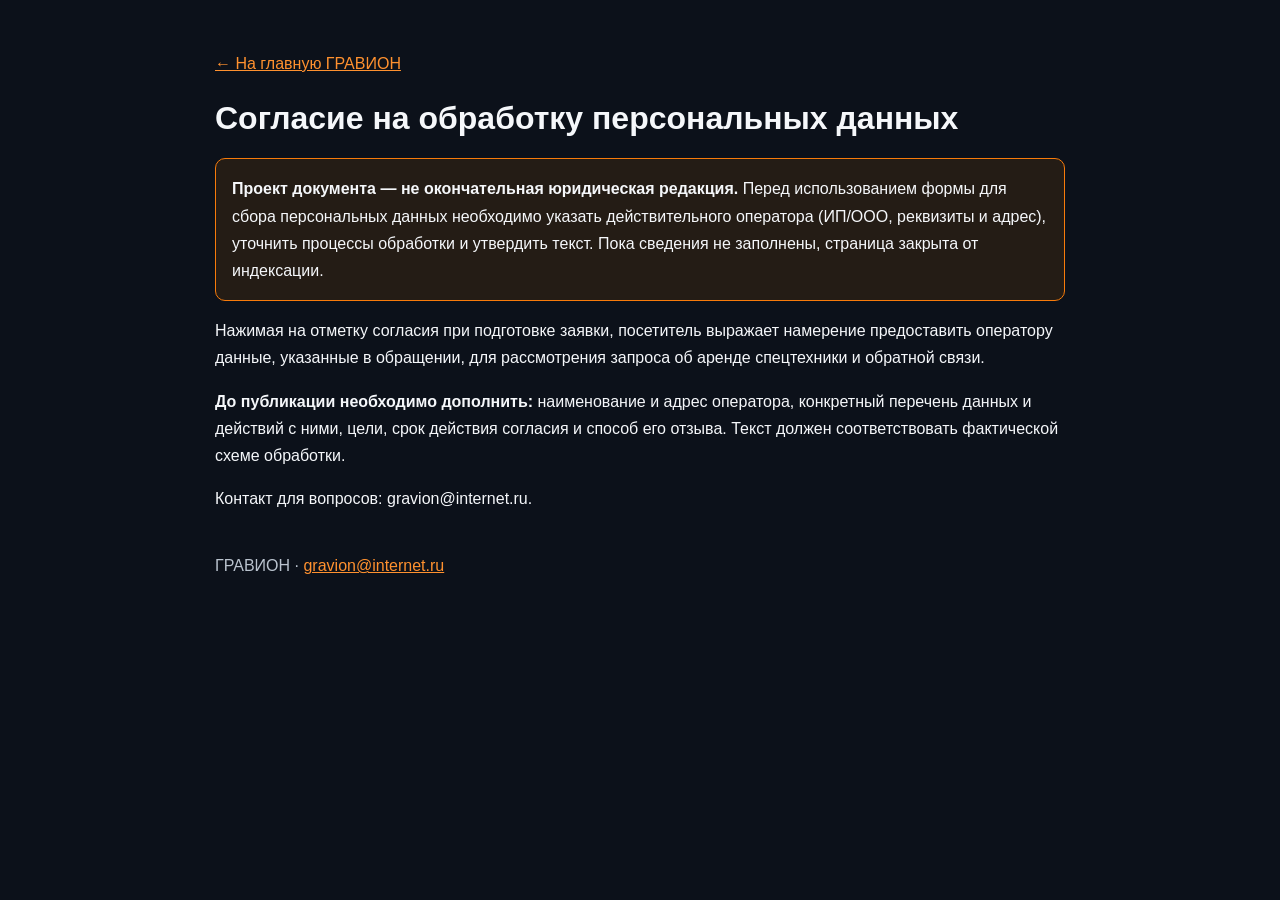
==== consent.html @ 873ed5c6 "Add files via upload" ====
<!doctype html><html lang="ru"><head><meta charset="utf-8"><meta name="viewport" content="width=device-width,initial-scale=1"><meta name="robots" content="noindex,follow"><title>Согласие на обработку персональных данных — ГРАВИОН</title><style>body{margin:0;background:#0c111a;color:#f5f7fa;font:16px/1.7 Arial,sans-serif}main{max-width:850px;margin:50px auto;padding:0 24px}a{color:#ff912f}h1{line-height:1.2}h2{margin-top:32px}.notice{border:1px solid #f77b0b;border-radius:10px;padding:16px;background:#241c15}footer{margin-top:40px;color:#bac3ce}</style></head><body><main><a href="index.html">← На главную ГРАВИОН</a><h1>Согласие на обработку персональных данных</h1><div class="notice"><strong>Проект документа — не окончательная юридическая редакция.</strong> Перед использованием формы для сбора персональных данных необходимо указать действительного оператора (ИП/ООО, реквизиты и адрес), уточнить процессы обработки и утвердить текст. Пока сведения не заполнены, страница закрыта от индексации.</div><p>Нажимая на отметку согласия при подготовке заявки, посетитель выражает намерение предоставить оператору данные, указанные в обращении, для рассмотрения запроса об аренде спецтехники и обратной связи.</p><p><strong>До публикации необходимо дополнить:</strong> наименование и адрес оператора, конкретный перечень данных и действий с ними, цели, срок действия согласия и способ его отзыва. Текст должен соответствовать фактической схеме обработки.</p><p>Контакт для вопросов: gravion@internet.ru.</p><footer>ГРАВИОН · <a href="mailto:gravion@internet.ru">gravion@internet.ru</a></footer></main></body></html>
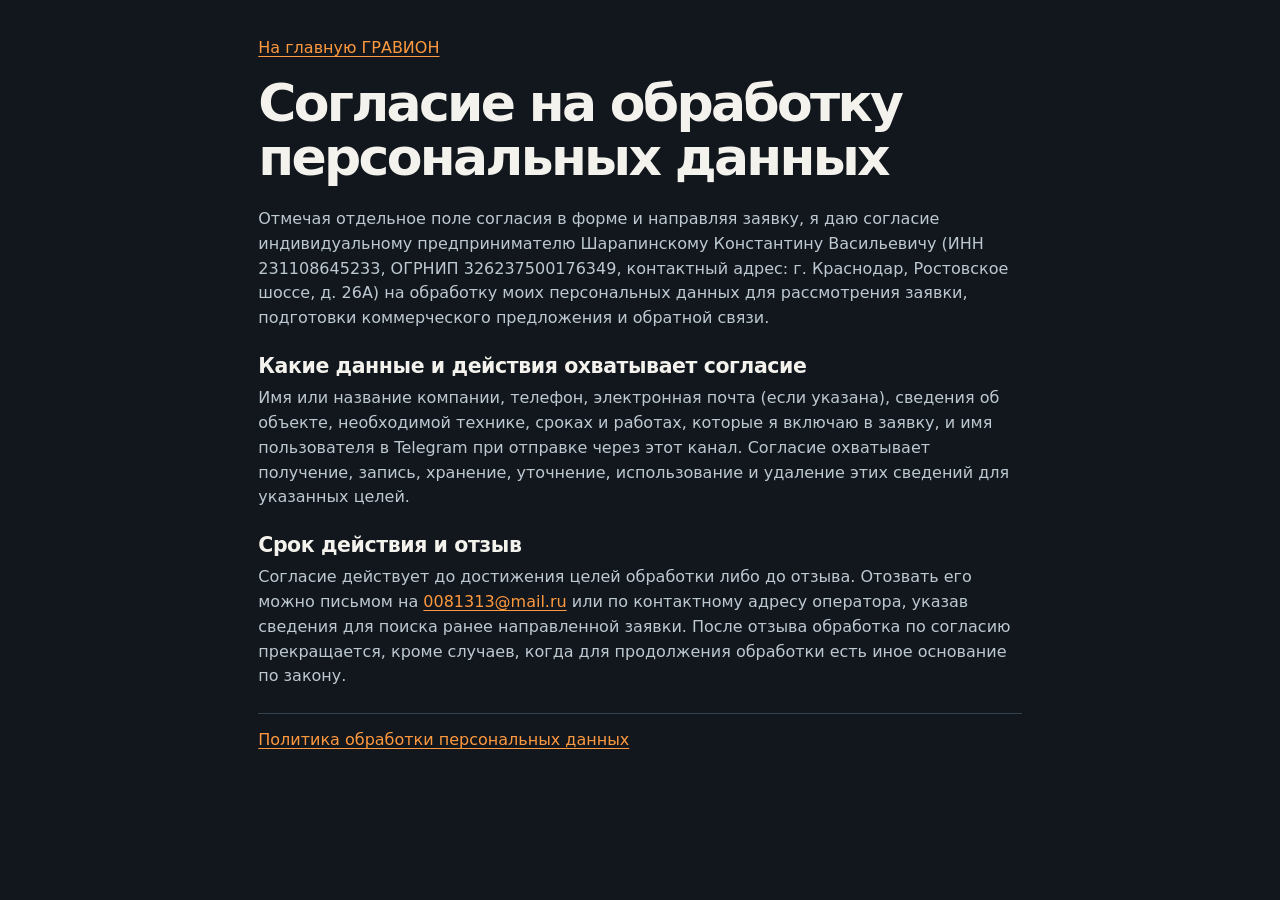
==== commit d9560968: "Обновить сайт ГРАВИОН и добавить страницу услуг" ====
--- a/consent.html
+++ b/consent.html
@@ -1 +1,27 @@
-<!doctype html><html lang="ru"><head><meta charset="utf-8"><meta name="viewport" content="width=device-width,initial-scale=1"><meta name="robots" content="noindex,follow"><title>Согласие на обработку персональных данных — ГРАВИОН</title><style>body{margin:0;background:#0c111a;color:#f5f7fa;font:16px/1.7 Arial,sans-serif}main{max-width:850px;margin:50px auto;padding:0 24px}a{color:#ff912f}h1{line-height:1.2}h2{margin-top:32px}.notice{border:1px solid #f77b0b;border-radius:10px;padding:16px;background:#241c15}footer{margin-top:40px;color:#bac3ce}</style></head><body><main><a href="index.html">← На главную ГРАВИОН</a><h1>Согласие на обработку персональных данных</h1><div class="notice"><strong>Проект документа — не окончательная юридическая редакция.</strong> Перед использованием формы для сбора персональных данных необходимо указать действительного оператора (ИП/ООО, реквизиты и адрес), уточнить процессы обработки и утвердить текст. Пока сведения не заполнены, страница закрыта от индексации.</div><p>Нажимая на отметку согласия при подготовке заявки, посетитель выражает намерение предоставить оператору данные, указанные в обращении, для рассмотрения запроса об аренде спецтехники и обратной связи.</p><p><strong>До публикации необходимо дополнить:</strong> наименование и адрес оператора, конкретный перечень данных и действий с ними, цели, срок действия согласия и способ его отзыва. Текст должен соответствовать фактической схеме обработки.</p><p>Контакт для вопросов: gravion@internet.ru.</p><footer>ГРАВИОН · <a href="mailto:gravion@internet.ru">gravion@internet.ru</a></footer></main></body></html>+<!doctype html>
+<html lang="ru">
+<head>
+  <meta charset="utf-8">
+  <meta name="viewport" content="width=device-width, initial-scale=1">
+  <link rel="icon" href="favicon.ico" sizes="16x16 32x32 48x48">
+  <meta name="robots" content="noindex,follow">
+  <title>Согласие на обработку персональных данных — ГРАВИОН</title>
+  <link rel="stylesheet" href="assets/site.css">
+</head>
+<body>
+  <main class="legal-page">
+    <a href="./">На главную ГРАВИОН</a>
+    <h1>Согласие на обработку персональных данных</h1>
+
+    <p>Отмечая отдельное поле согласия в форме и направляя заявку, я даю согласие индивидуальному предпринимателю Шарапинскому Константину Васильевичу (ИНН 231108645233, ОГРНИП 326237500176349, контактный адрес: г. Краснодар, Ростовское шоссе, д. 26А) на обработку моих персональных данных для рассмотрения заявки, подготовки коммерческого предложения и обратной связи.</p>
+
+    <h2>Какие данные и действия охватывает согласие</h2>
+    <p>Имя или название компании, телефон, электронная почта (если указана), сведения об объекте, необходимой технике, сроках и работах, которые я включаю в заявку, и имя пользователя в Telegram при отправке через этот канал. Согласие охватывает получение, запись, хранение, уточнение, использование и удаление этих сведений для указанных целей.</p>
+
+    <h2>Срок действия и отзыв</h2>
+    <p>Согласие действует до достижения целей обработки либо до отзыва. Отозвать его можно письмом на <a href="mailto:0081313@mail.ru">0081313@mail.ru</a> или по контактному адресу оператора, указав сведения для поиска ранее направленной заявки. После отзыва обработка по согласию прекращается, кроме случаев, когда для продолжения обработки есть иное основание по закону.</p>
+
+    <footer class="legal-page-footer"><a href="privacy.html">Политика обработки персональных данных</a></footer>
+  </main>
+</body>
+</html>
--- a/assets/site.css
+++ b/assets/site.css
@@ -0,0 +1,400 @@
+:root {
+  color-scheme: dark;
+  --background: #11171d;
+  --section: #141b22;
+  --panel: #1a232d;
+  --input: #111921;
+  --border: #35434f;
+  --text: #f4f2ed;
+  --muted: #bdc8d1;
+  --accent: #ff993f;
+  --accent-hover: #ffb16c;
+  --ink: #24160d;
+  --header-height: 76px;
+  font-family: Inter, system-ui, -apple-system, "Segoe UI", sans-serif;
+  line-height: 1.55;
+}
+
+*, *::before, *::after { box-sizing: border-box; }
+html { scroll-padding-top: calc(var(--header-height) + 16px); }
+body { margin: 0; background: var(--background); color: var(--text); }
+a { color: inherit; }
+img { display: block; max-width: 100%; }
+button, input, select, textarea { font: inherit; }
+[hidden] { display: none !important; }
+
+:focus-visible { outline: 2px solid var(--accent-hover); outline-offset: 4px; }
+h1, h2, h3, p, figure { margin: 0; }
+h1, h2, h3 { line-height: 1.13; }
+h2 { font-size: clamp(1.75rem, 4.3vw, 3rem); letter-spacing: -.04em; }
+h3 { font-size: 1.25rem; letter-spacing: -.022em; }
+p { overflow-wrap: break-word; }
+
+.container { width: min(100% - 72px, 1240px); margin-inline: auto; }
+.skip-link {
+  position: fixed;
+  top: 8px;
+  left: 8px;
+  z-index: 30;
+  transform: translateY(-200%);
+  padding: 8px 12px;
+  background: var(--accent);
+  color: var(--ink);
+}
+.skip-link:focus { transform: none; }
+
+.top {
+  position: sticky;
+  top: 0;
+  z-index: 20;
+  background: var(--background);
+  border-bottom: 1px solid var(--border);
+}
+.top-inner {
+  min-height: calc(var(--header-height) - 1px);
+  display: grid;
+  grid-template-columns: auto 1fr auto;
+  align-items: center;
+  gap: clamp(16px, 3vw, 36px);
+}
+.logo {
+  display: inline-flex;
+  align-items: center;
+  gap: 10px;
+  font-size: 1.5rem;
+  line-height: .94;
+  font-weight: 850;
+  letter-spacing: .025em;
+  text-decoration: none;
+}
+.logo b { color: var(--accent); }
+.logo small {
+  display: block;
+  margin-top: 6px;
+  color: var(--muted);
+  font-size: .625rem;
+  font-weight: 650;
+  letter-spacing: .075em;
+  text-transform: uppercase;
+}
+.logo-mark {
+  display: grid;
+  width: 32px;
+  height: 32px;
+  place-items: center;
+  flex: 0 0 auto;
+  border: 1.5px solid var(--accent);
+  border-radius: 50%;
+}
+.logo-mark::after {
+  width: 20px;
+  height: 20px;
+  border-radius: 50%;
+  background: var(--accent);
+  content: "";
+}
+.nav {
+  display: flex;
+  flex-wrap: wrap;
+  justify-content: flex-end;
+  gap: 0 clamp(14px, 2.3vw, 32px);
+}
+.nav a {
+  display: inline-flex;
+  align-items: center;
+  min-height: 44px;
+  color: var(--muted);
+  font-size: .9rem;
+  font-weight: 650;
+  text-decoration: none;
+}
+.nav a:hover, .nav a[aria-current="page"] { color: var(--accent); }
+
+.btn {
+  display: inline-flex;
+  align-items: center;
+  justify-content: center;
+  min-height: 50px;
+  max-width: 100%;
+  padding: 10px 18px;
+  border: 1px solid transparent;
+  border-radius: 8px;
+  background: var(--accent);
+  color: var(--ink);
+  text-align: center;
+  text-decoration: none;
+  font-size: .95rem;
+  line-height: 1.24;
+  font-weight: 750;
+  cursor: pointer;
+}
+.btn:hover { background: var(--accent-hover); }
+.btn-outline { background: transparent; border-color: #586674; color: var(--text); }
+.btn-outline:hover { background: #293541; border-color: var(--accent); }
+.btn-small { min-height: 44px; padding: 8px 13px; font-size: .875rem; }
+.actions { display: flex; flex-wrap: wrap; align-items: center; gap: 10px; }
+.text-link {
+  color: var(--accent);
+  text-decoration-thickness: 1px;
+  text-underline-offset: .23em;
+  font-weight: 650;
+}
+.text-link:hover { color: var(--accent-hover); }
+
+.hero { padding: clamp(30px, 5vw, 70px) 0 0; }
+.hero-grid { display: grid; grid-template-columns: minmax(0, .96fr) minmax(0, 1.04fr); gap: clamp(24px, 5vw, 72px); align-items: center; }
+.hero h1 {
+  font-size: clamp(2.5rem, 5.7vw, 5.15rem);
+  font-weight: 830;
+  line-height: .99;
+  letter-spacing: -.062em;
+}
+.hero h1 span {
+  display: block;
+  margin-top: 15px;
+  color: var(--accent);
+  font-size: .42em;
+  line-height: 1.16;
+  letter-spacing: -.035em;
+}
+.hero p { max-width: 45ch; margin: 22px 0 25px; color: var(--muted); font-size: clamp(1rem, 1.55vw, 1.125rem); }
+.hero-media {
+  position: relative;
+  overflow: hidden;
+  border: 1px solid var(--border);
+  border-radius: 16px;
+  background: var(--panel);
+}
+.hero-media img { width: 100%; height: auto; aspect-ratio: 1.43; object-fit: cover; object-position: 62% 54%; }
+.hero-media figcaption {
+  position: absolute;
+  right: 10px;
+  bottom: 10px;
+  border-radius: 5px;
+  background: #11171dec;
+  padding: 3px 8px;
+  color: var(--text);
+  font-size: .75rem;
+}
+.hero-benefits {
+  display: flex;
+  flex-wrap: wrap;
+  justify-content: space-between;
+  gap: 10px clamp(22px, 4.5vw, 56px);
+  margin: clamp(24px, 4vw, 46px) 0 0;
+  padding: 17px 0;
+  border-top: 1px solid var(--border);
+  border-bottom: 1px solid var(--border);
+  list-style: none;
+  color: var(--muted);
+  font-size: .9rem;
+  font-weight: 630;
+}
+.hero-benefits li { position: relative; padding-left: 16px; }
+.hero-benefits li::before {
+  content: "";
+  position: absolute;
+  top: .55em;
+  left: 0;
+  width: 6px;
+  height: 6px;
+  border-radius: 50%;
+  background: var(--accent);
+}
+
+.section { padding: clamp(41px, 6vw, 80px) 0; }
+.section-inset { padding-block: 0; }
+.section-head {
+  display: flex;
+  align-items: flex-end;
+  justify-content: space-between;
+  gap: 12px 24px;
+  margin-bottom: clamp(20px, 3vw, 32px);
+}
+.section-head p, .service-strip p, .partnership p { margin-top: 10px; color: var(--muted); }
+
+.catalog, .features, .services-grid { display: grid; gap: 16px; }
+.catalog { grid-template-columns: repeat(3, minmax(0, 1fr)); }
+.machine {
+  display: flex;
+  flex-direction: column;
+  min-width: 0;
+  overflow: hidden;
+  border: 1px solid var(--border);
+  border-radius: 12px;
+  background: var(--panel);
+}
+.machine > img {
+  width: 100%;
+  height: auto;
+  aspect-ratio: 2.18;
+  object-fit: cover;
+  background: #25323c;
+}
+.machine-content { display: flex; flex: 1; flex-direction: column; gap: 9px; padding: clamp(15px, 2vw, 22px); }
+.machine-spec { flex: 1; color: var(--muted); }
+.machine-bottom { display: grid; gap: 2px; margin: 4px 0; }
+.machine-bottom strong { color: var(--accent); font-size: clamp(1.2rem, 2.4vw, 1.45rem); line-height: 1.2; }
+.vat, .catalog-note { color: var(--muted); font-size: .875rem; }
+.machine-actions {
+  display: flex;
+  flex-wrap: wrap;
+  align-items: center;
+  gap: 4px 13px;
+  border-top: 1px solid var(--border);
+  padding-top: 10px;
+}
+.machine-actions .text-link { display: inline-flex; align-items: center; min-height: 44px; font-size: .875rem; }
+.catalog-note { margin-top: 14px; }
+
+.features { grid-template-columns: repeat(4, minmax(0, 1fr)); }
+.feature {
+  border-top: 2px solid var(--border);
+  padding: 18px 0 0;
+}
+.feature p { margin-top: 8px; color: var(--muted); }
+.service-strip, .partnership {
+  display: grid;
+  align-items: center;
+  gap: 18px 24px;
+  padding: clamp(22px, 4.2vw, 42px);
+  border: 1px solid var(--border);
+  border-radius: 14px;
+  background: var(--panel);
+}
+.service-strip { grid-template-columns: minmax(0, 1fr) auto; }
+.partnership { grid-template-columns: minmax(0, 1.2fr) minmax(0, 1fr); }
+.partnership .btn { margin-top: 17px; }
+.checklist { display: grid; gap: 10px; margin: 0; padding-left: 1.2em; }
+.checklist li::marker { color: var(--accent); }
+
+.contact-section { margin-top: clamp(41px, 6vw, 80px); background: var(--section); border-top: 1px solid var(--border); }
+.contact-wrap { display: grid; grid-template-columns: minmax(0, .75fr) minmax(0, 1.25fr); gap: 18px; align-items: start; }
+.contact-panel, .form-panel {
+  min-width: 0;
+  padding: clamp(18px, 3.3vw, 34px);
+  border: 1px solid var(--border);
+  border-radius: 12px;
+  background: var(--panel);
+}
+.contact-panel h3, .form-panel h3 { margin-bottom: 16px; }
+.contact-link {
+  display: grid;
+  gap: 2px;
+  padding: 11px 0;
+  border-top: 1px solid var(--border);
+  text-decoration: none;
+  overflow-wrap: anywhere;
+}
+.contact-link span { color: var(--muted); font-size: .875rem; }
+.contact-link:hover strong { color: var(--accent); }
+.contact-panel .text-link { display: inline-flex; align-items: center; min-height: 44px; }
+
+.form-fields { display: grid; grid-template-columns: repeat(2, minmax(0, 1fr)); gap: 14px; }
+.field { display: grid; align-content: start; gap: 5px; min-width: 0; }
+.field-wide { grid-column: 1 / -1; }
+.field label, .draft > label { color: var(--text); font-size: .9rem; font-weight: 650; }
+.field label span { color: var(--muted); font-size: .82rem; font-weight: 400; }
+.field input, .field select, .field textarea, .draft textarea {
+  min-width: 0;
+  width: 100%;
+  min-height: 44px;
+  padding: 8px 10px;
+  border: 1px solid #566574;
+  border-radius: 7px;
+  background: var(--input);
+  color: var(--text);
+}
+.field select {
+  appearance: none;
+  padding-right: 34px;
+  background-image: linear-gradient(45deg, transparent 50%, var(--muted) 50%), linear-gradient(135deg, var(--muted) 50%, transparent 50%);
+  background-repeat: no-repeat;
+  background-position: right 17px center, right 11px center;
+  background-size: 6px 6px;
+}
+.field textarea, .draft textarea { resize: vertical; }
+.consent-field { display: flex; align-items: flex-start; gap: 10px; margin: 16px 0 5px; font-size: .875rem; }
+.consent-field input { width: 19px; height: 19px; margin: 2px 0 0; flex: 0 0 auto; accent-color: var(--accent); }
+.consent-field a, .form-note a, .legal-page a { color: var(--accent); text-underline-offset: .2em; }
+.form-note { color: var(--muted); font-size: .875rem; }
+.form-panel > .btn { margin-top: 14px; }
+.form-panel noscript .form-note { margin-top: 8px; }
+.draft { display: grid; gap: 10px; margin-top: 18px; padding-top: 14px; border-top: 1px solid var(--border); }
+.draft #copyStatus:empty { display: none; }
+
+.page-intro { padding-bottom: clamp(30px, 5vw, 66px); }
+.page-intro h1, .legal-page h1 { font-size: clamp(2.15rem, 6vw, 4.25rem); line-height: 1.05; letter-spacing: -.052em; }
+.page-intro p { max-width: 65ch; margin: 15px 0 0; color: var(--muted); }
+.breadcrumb { display: flex; flex-wrap: wrap; align-items: center; gap: 6px 12px; margin-bottom: 18px; color: var(--muted); font-size: .875rem; }
+.breadcrumb a { color: var(--accent); }
+.services-section { padding-top: 0; }
+.services-grid { grid-template-columns: repeat(2, minmax(0, 1fr)); }
+.service-card {
+  display: flex;
+  flex-direction: column;
+  align-items: flex-start;
+  padding: clamp(18px, 3.5vw, 32px);
+  border: 1px solid var(--border);
+  border-radius: 12px;
+  background: var(--panel);
+}
+.service-card p { margin: 8px 0 12px; color: var(--muted); }
+.service-card ul { flex: 1; margin: 0; padding-left: 1em; }
+.service-card ul li { margin-bottom: 4px; }
+.services-region { margin-top: 18px; }
+
+.footer { border-top: 1px solid var(--border); padding: 26px 0; font-size: .875rem; }
+.footer-inner { display: flex; flex-wrap: wrap; justify-content: space-between; gap: 12px 24px; }
+.footer p, .footer nav { color: var(--muted); }
+.footer nav { display: grid; align-content: start; gap: 4px; }
+
+.legal-page { width: min(100% - 36px, 75ch); margin-inline: auto; padding-block: 36px 56px; }
+.legal-page h1 { margin: 15px 0 22px; font-size: clamp(2rem, 5vw, 3.25rem); }
+.legal-page h2 { margin: 24px 0 8px; font-size: 1.28rem; letter-spacing: -.02em; }
+.legal-page p, .legal-page li { color: var(--muted); }
+.legal-page p + p { margin-top: 10px; }
+.legal-page ul { padding-left: 1.25em; }
+.legal-page-footer { border-top: 1px solid var(--border); margin-top: 24px; padding-top: 14px; }
+
+@media (max-width: 1040px) {
+  .container { width: min(100% - 48px, 1240px); }
+  .catalog { grid-template-columns: repeat(2, minmax(0, 1fr)); }
+  .features { grid-template-columns: repeat(2, minmax(0, 1fr)); }
+}
+
+@media (max-width: 790px) {
+  :root { --header-height: 104px; }
+  .top-inner { grid-template-columns: 1fr auto; gap: 0 12px; padding-top: 7px; }
+  .top-inner > .btn { grid-column: 2; grid-row: 1; }
+  .nav { grid-column: 1 / -1; justify-content: space-between; align-self: end; gap: 0 8px; }
+  .nav a { font-size: .84rem; }
+  .desktop-break { display: none; }
+  .hero h1 { font-size: clamp(2.55rem, 7vw, 4rem); }
+}
+
+@media (max-width: 700px) {
+  .container { width: min(100% - 36px, 1240px); }
+  .hero-grid, .service-strip, .partnership, .contact-wrap, .services-grid { grid-template-columns: minmax(0, 1fr); }
+  .hero p { margin: 14px 0 16px; }
+  .hero h1 span { margin-top: 8px; font-size: .51em; }
+  .hero-media img { aspect-ratio: 1.85; }
+  .hero-benefits { justify-content: flex-start; gap: 6px 18px; }
+  .section-head { flex-direction: column; align-items: flex-start; }
+  .service-strip > .btn { justify-self: start; }
+}
+
+@media (max-width: 520px) {
+  .catalog, .features, .form-fields { grid-template-columns: minmax(0, 1fr); }
+  .hero .actions > .btn { flex: 1 1 100%; }
+  .machine > img { aspect-ratio: 2.42; }
+  .nav a { font-size: clamp(.75rem, 3.6vw, .86rem); }
+}
+
+@media (max-width: 370px) {
+  .container { width: min(100% - 28px, 1240px); }
+  .nav { gap: 0 5px; }
+  .top-inner > .btn { padding-inline: 10px; }
+  .hero h1 { font-size: 2.35rem; }
+  .hero .btn { padding-inline: 11px; font-size: .875rem; }
+}
